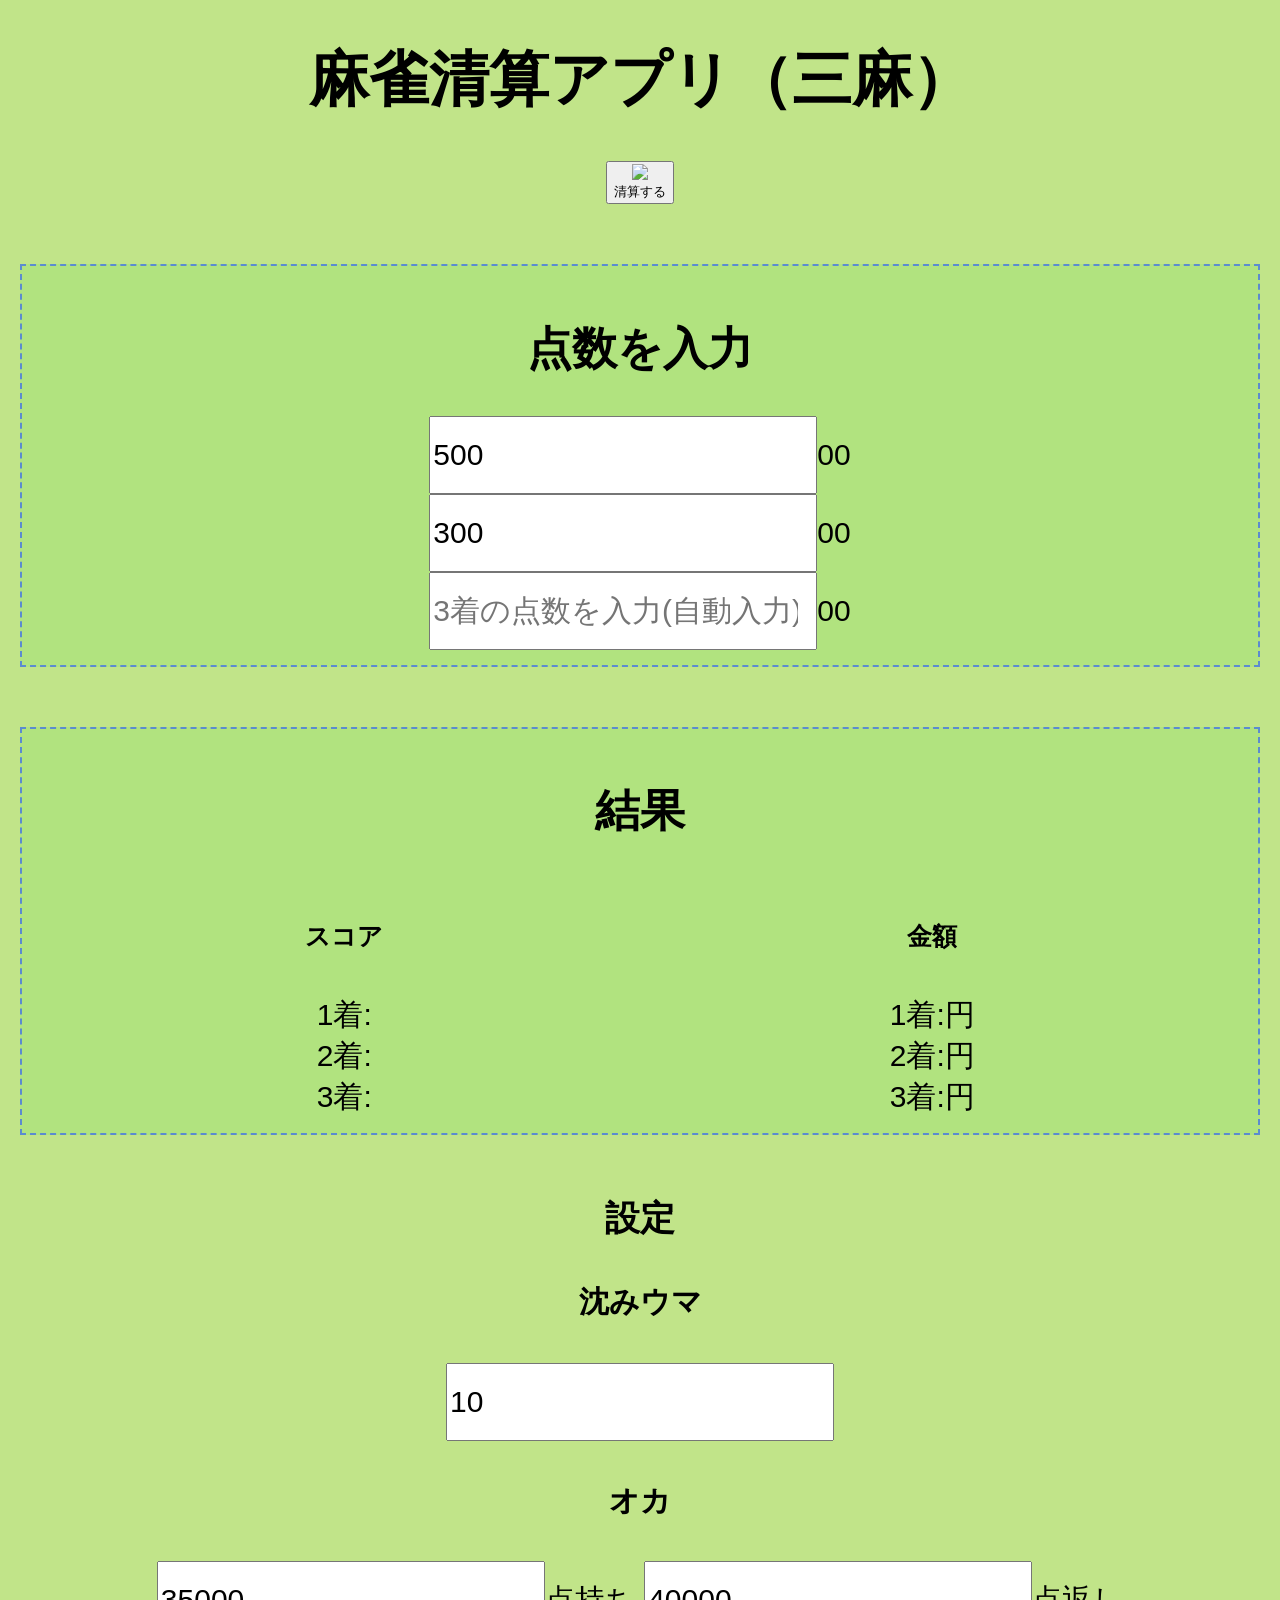
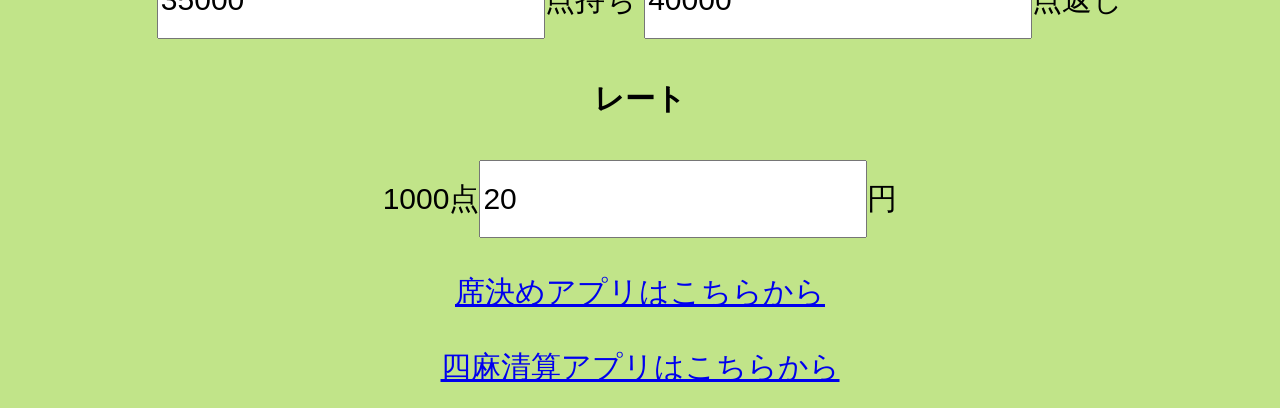
==== sanma.html @ ab4b88be "Add files via upload" ====
<!DOCTYPE html>
<html lang="ja">
<head>
    <meta charset="UTF-8">
    <title>麻雀清算アプリ</title>
    <link rel="stylesheet" href="style.css">
</head>

<body>
    <h1>麻雀清算アプリ（三麻）</h1>

    
    <button onclick="mahjong_calc()">
    <img src="https://images.clubt.jp/thumbs/39291/168007/1.jpg?v=1603395537.707626" width="150">
    <br>
    清算する
    </button>
    <div class="input"><h2>点数を入力</h2>
    <input type="number" id="point1" placeholder="1着の点数を入力" class="number" value="500">00<br>
    <input type="number" id="point2" placeholder="2着の点数を入力" class="number" value="300" oninput="fill3point()">00<br>
    <input type="number" id="point3" placeholder="3着の点数を入力(自動入力)" class="number">00<br>
    </div>
    <div class="presult"><h2>結果</h2>
    <div class="result">
        <div>
        <h5>スコア</h5>
            1着:<span id="result1"></span><br>
            2着:<span id="result2"></span><br>
            3着:<span id="result3"></span><br>
        </div>
        <div>
        <h5>金額</h5>
            1着:<span id="money1"></span>円<br>
            2着:<span id="money2"></span>円<br>
            3着:<span id="money3"></span>円<br>
        </div>
    </div>
    </div>
    <h3>設定</h3>
    <h4>沈みウマ</h4>
    <input type="number" id="uma" value="10" class="number">
    <br>
    <h4>オカ</h4>
    <input type="number" id="oka_moti" value="35000" class="number">点持ち
    <input type="number" id="oka_kaesi" value="40000" class="number">点返し
    <br>
    <h4>レート</h4>
    1000点<input type="number" id="rate" value="20" class="number">円
    <br><br>

    <a href="seat.html"> 席決めアプリはこちらから</a><br><br>
    <a href="index.html">四麻清算アプリはこちらから</a>

    <script src="sanma.js"></script>
</body>
</html>
---- style.css ----
body {
  font-family: sans-serif;
  text-align: center;
  margin-top: 50px;
  background: #c1e489;
  font-size: 30px;
  margin: 20px;
}

.result {
  display: flex;
  justify-content: space-around;
}

.number {
  padding: 20px 2px;
  font-size: 30px;
}

.input {
    padding: 0.5em 1em;
    margin: 2em 0;
    background: #0ad61515;
    border: dashed 2px #5b8bd0;/*点線*/
}

.presult {
    padding: 0.5em 1em;
    margin: 2em 0;
    background: #0ad61515;
    border: dashed 2px #5b8bd0;/*点線*/
}
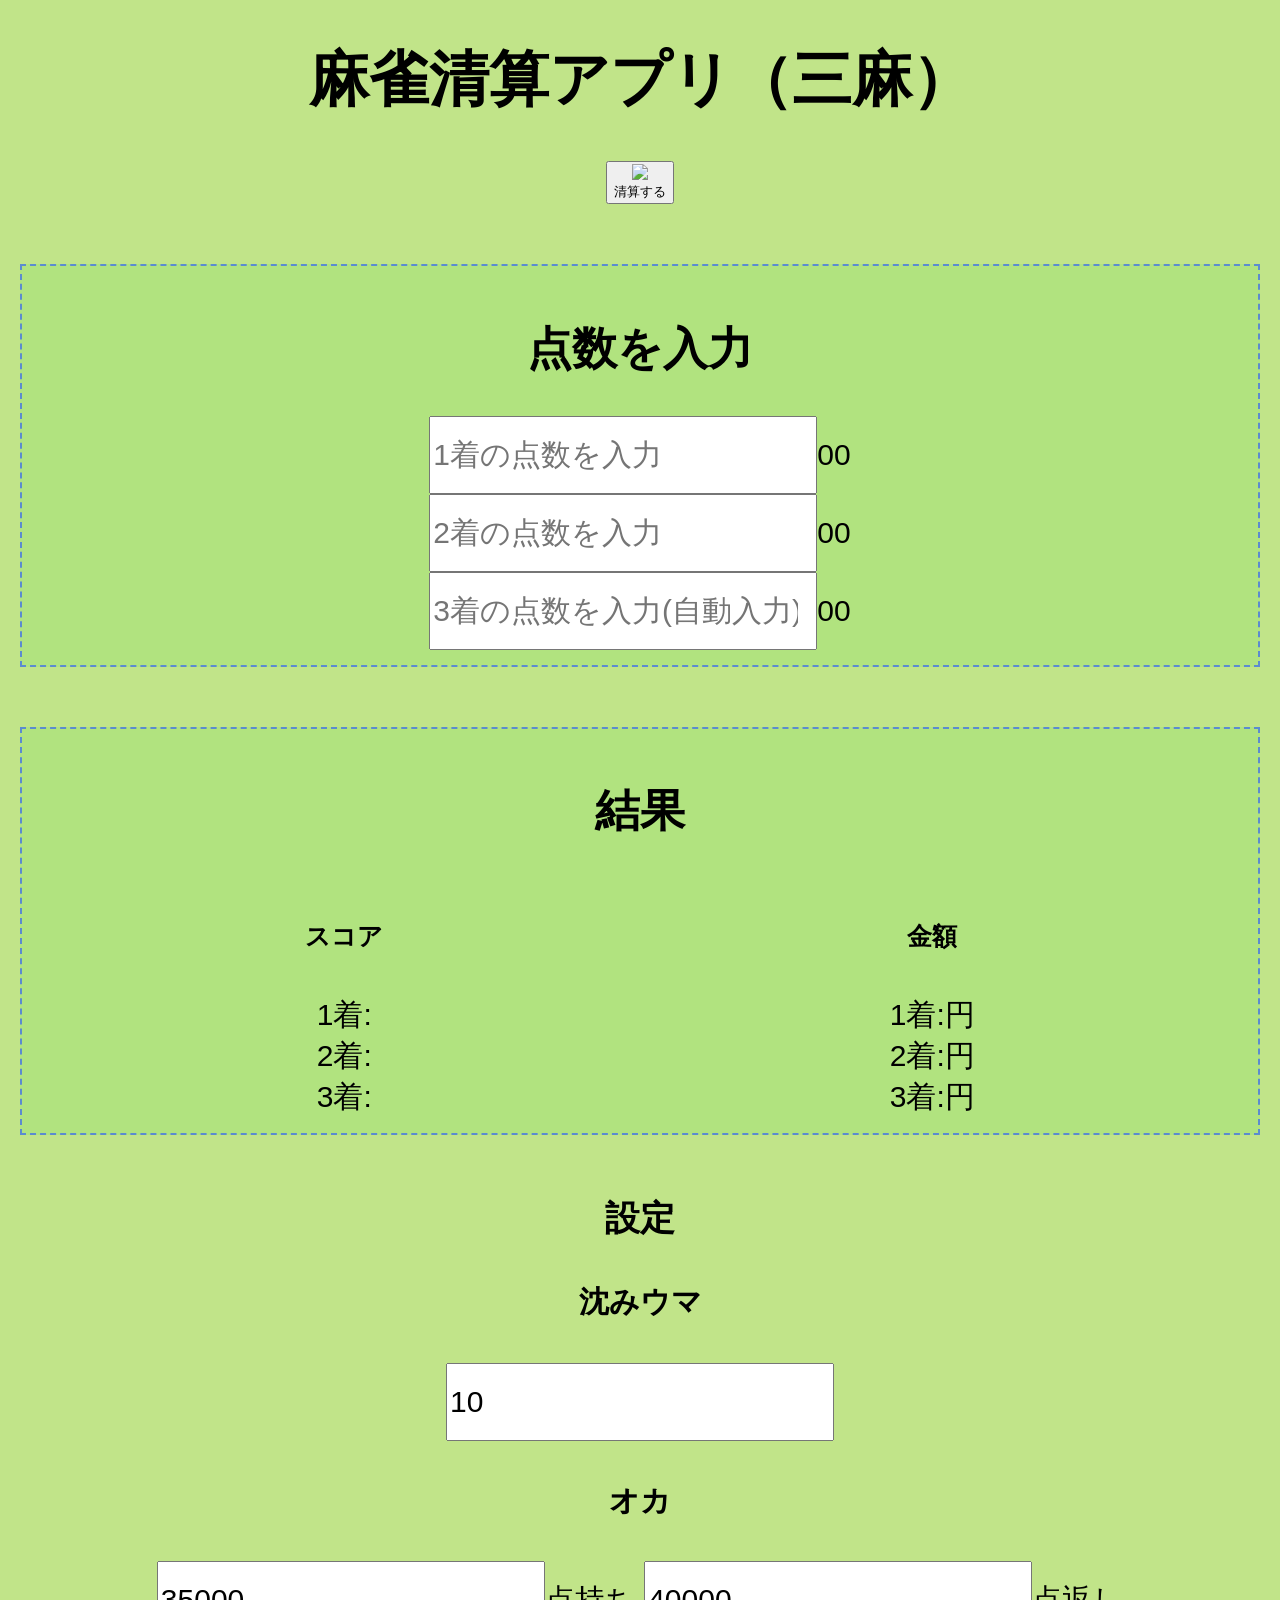
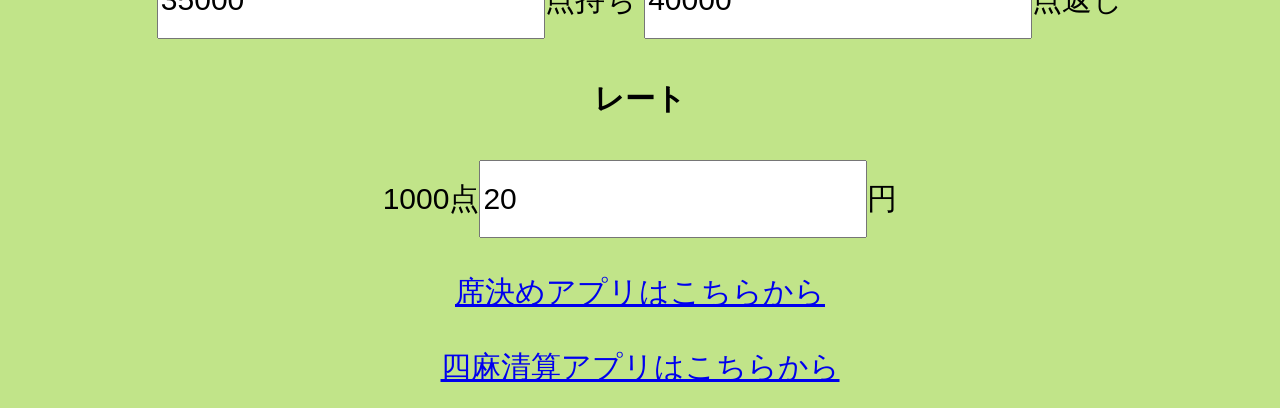
==== commit 369e150e: "Update sanma.html" ====
--- a/sanma.html
+++ b/sanma.html
@@ -16,8 +16,8 @@
     清算する
     </button>
     <div class="input"><h2>点数を入力</h2>
-    <input type="number" id="point1" placeholder="1着の点数を入力" class="number" value="500">00<br>
-    <input type="number" id="point2" placeholder="2着の点数を入力" class="number" value="300" oninput="fill3point()">00<br>
+    <input type="number" id="point1" placeholder="1着の点数を入力" class="number">00<br>
+    <input type="number" id="point2" placeholder="2着の点数を入力" class="number" oninput="fill3point()">00<br>
     <input type="number" id="point3" placeholder="3着の点数を入力(自動入力)" class="number">00<br>
     </div>
     <div class="presult"><h2>結果</h2>
@@ -53,4 +53,4 @@
 
     <script src="sanma.js"></script>
 </body>
-</html>+</html>
